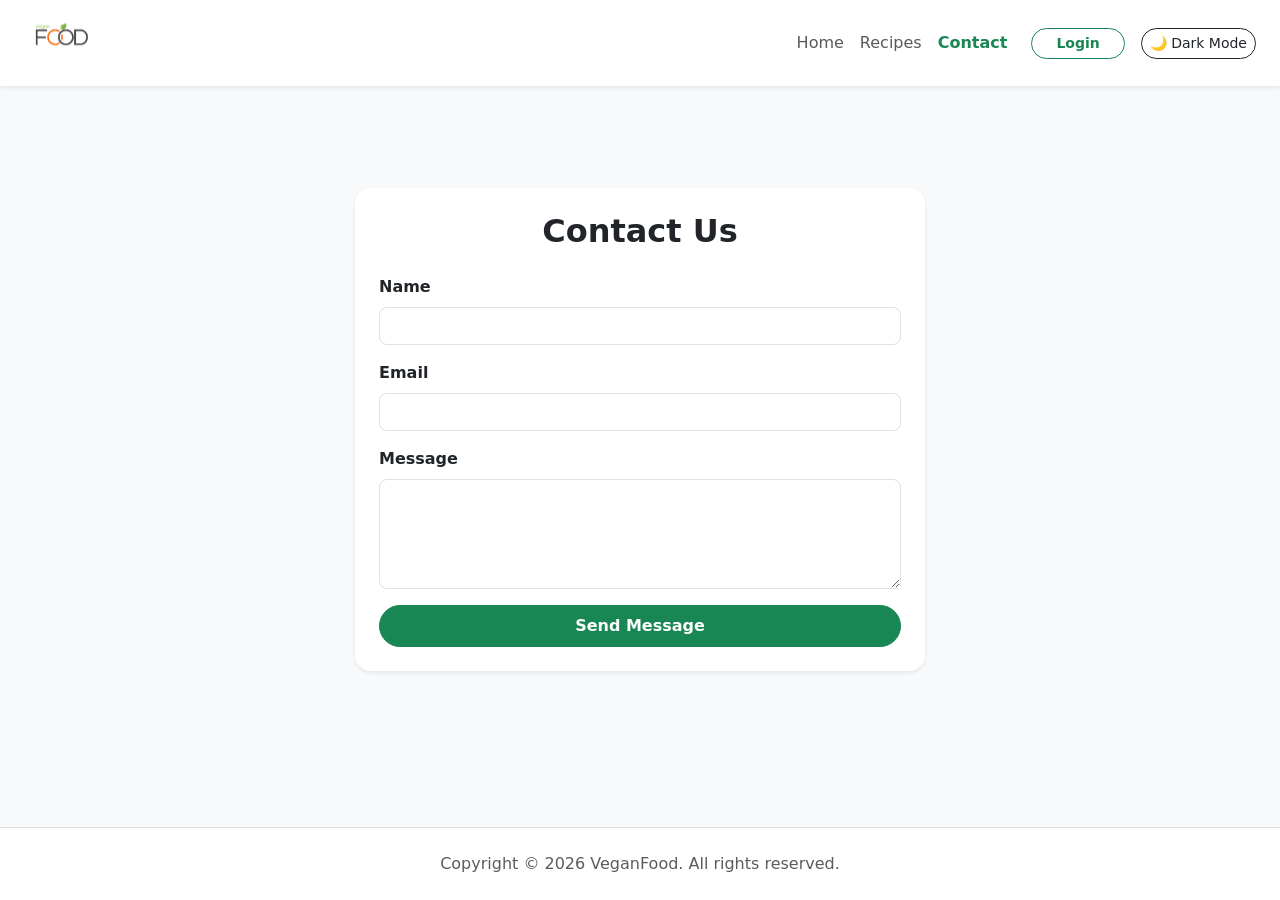
==== contact.html @ cfd67e05 "Phase 2: Core layout, styling, and JS features" ====
<!DOCTYPE html>
<html lang="en">
<head>
    <meta charset="UTF-8">
    <meta name="viewport" content="width=device-width, initial-scale=1.0">
    <title>Contact Us - VeganFood</title>
    <!-- Bootstrap 5 CSS -->
    <link href="https://cdn.jsdelivr.net/npm/bootstrap@5.3.0/dist/css/bootstrap.min.css" rel="stylesheet">
    <!-- CSS File -->
    <link rel="stylesheet" href="css/styles.css">
    <!-- Theme Switcher Script -->
    <script src="js/theme.js"></script>
</head>
<body class="bg-body-tertiary d-flex flex-column min-vh-100">

    <!-- Navigation Bar -->
    <nav class="navbar navbar-expand-lg bg-body shadow-sm">
        <div class="container-fluid px-4">
            <!-- Brand Logo -->
            <a class="navbar-brand" href="index.html">
                <img src="assets/images/logo.svg" alt="VeganFood Logo" style="height: 60px !important; width: auto !important;">
            </a>

            <!-- Mobile Header Actions (Dark Mode + Hamburger Menu Toggle) -->
            <div class="d-flex align-items-center gap-2 order-lg-last">
                <!-- Dark Mode Button -->
                <button id="themeToggleBtn" class="btn btn-outline-dark btn-sm rounded-pill">🌙 Dark Mode</button>

                <!-- Hamburger Toggler Button -->
                <button class="navbar-toggler" type="button" data-bs-toggle="collapse" data-bs-target="#navbarNav">
                    <span class="navbar-toggler-icon"></span>
                </button>
            </div>

            <!-- Collapsible Menu Items -->
            <div class="collapse navbar-collapse justify-content-end me-lg-3" id="navbarNav">
                <ul class="navbar-nav align-items-center text-center">
                    <li class="nav-item"><a class="nav-link" href="index.html">Home</a></li>
                    <li class="nav-item"><a class="nav-link" href="recipes.html">Recipes</a></li>
                    <li class="nav-item"><a class="nav-link active fw-bold text-success" href="contact.html">Contact</a></li>
                    <li class="nav-item my-2 my-lg-0 ms-lg-3">
                        <a class="btn btn-outline-success px-4 rounded-pill btn-sm fw-bold" href="login.html">Login</a>
                    </li>
                </ul>
            </div>
        </div>
    </nav>

    <!-- Contact Form -->
    <div class="container my-auto py-5">
        <div class="row justify-content-center">
            <div class="col-md-6 bg-body p-4 rounded-4 shadow-sm">
                <h2 class="text-center fw-bold mb-4">Contact Us</h2>
                <form>
                    <div class="mb-3">
                        <label class="form-label fw-semibold">Name</label>
                        <input type="text" class="form-control rounded-3" required>
                    </div>
                    <div class="mb-3">
                        <label class="form-label fw-semibold">Email</label>
                        <input type="email" class="form-control rounded-3" required>
                    </div>
                    <div class="mb-3">
                        <label class="form-label fw-semibold">Message</label>
                        <textarea class="form-control rounded-3" rows="4" required></textarea>
                    </div>
                    <button type="submit" class="btn btn-success w-100 rounded-pill py-2 fw-bold">Send Message</button>
                </form>
            </div>
        </div>
    </div>

    <!-- Footer -->
    <footer class="bg-body text-center py-4 border-top mt-auto">
        <p class="text-muted mb-0">Copyright &copy; 2026 VeganFood. All rights reserved.</p>
    </footer>

    <!-- JS Files -->
    <script src="https://cdn.jsdelivr.net/npm/bootstrap@5.3.0/dist/js/bootstrap.bundle.min.js"></script>
</body>
</html>
---- css/styles.css ----
/* Smooth Page Entrance and Exit Animations */
body {
    opacity: 0;
    transition: opacity 0.4s ease-in-out;
}

body.page-loaded {
    opacity: 1;
}

body.page-exiting {
    opacity: 0;
}

/* Staggered Entrance Animation for Recipe Cards */
@keyframes fadeInUp {
    from {
        opacity: 0;
        transform: translateY(20px) scale(0.95);
    }
    to {
        opacity: 1;
        transform: translateY(0) scale(1);
    }
}

.recipe-item {
    animation: fadeInUp 0.5s ease-out forwards;
    opacity: 0; 
}

/* Hover Effect */
.recipe-card {
    transition: transform 0.3s ease, box-shadow 0.3s ease !important;
}

.recipe-card:hover {
    transform: translateY(-6px) !important;
    box-shadow: 0 10px 20px rgba(0, 0, 0, 0.15) !important;
}
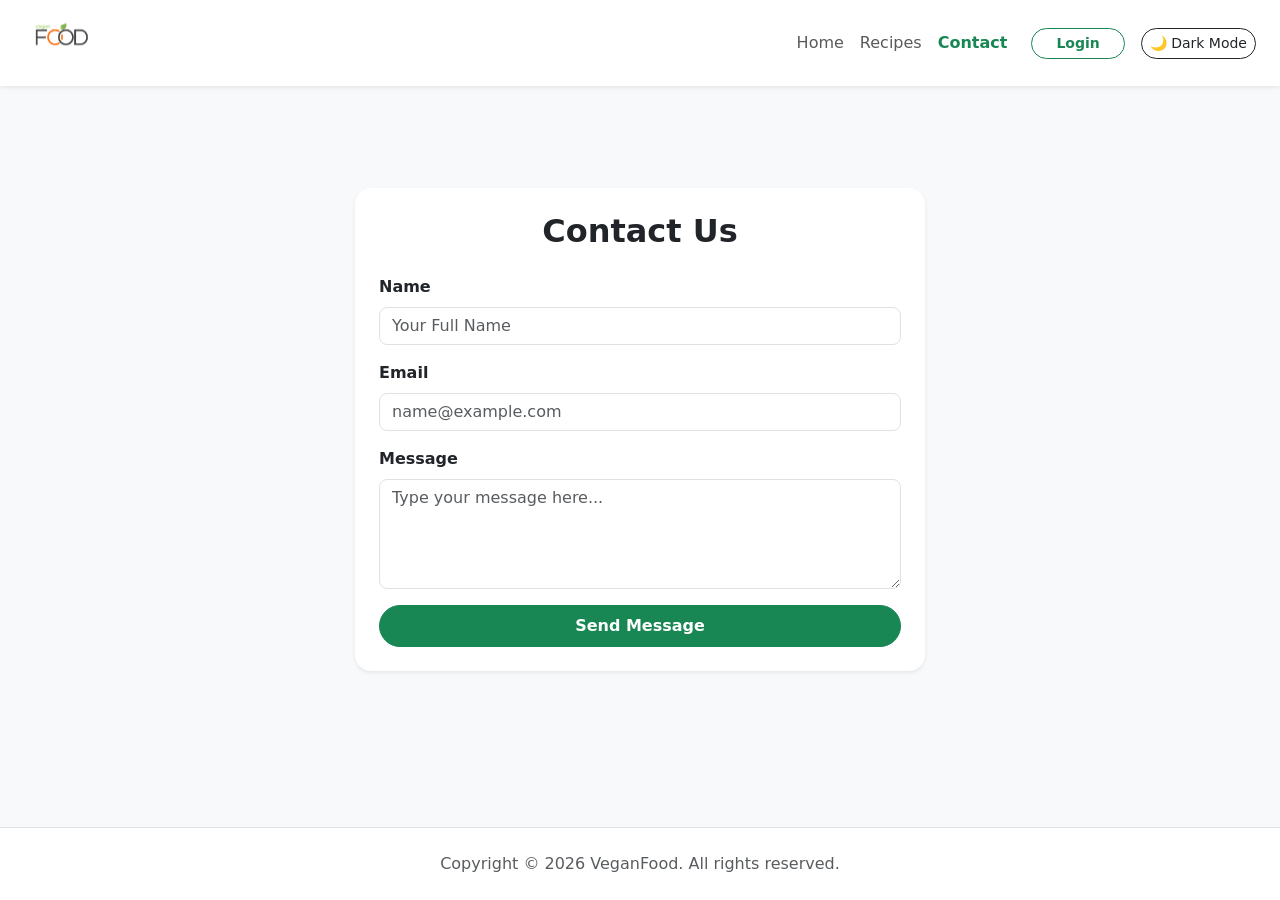
==== commit dd33f17c: "Finalize Phase 2: Add robust search validation and fix UI interaction issues" ====
--- a/contact.html
+++ b/contact.html
@@ -21,18 +21,18 @@
                 <img src="assets/images/logo.svg" alt="VeganFood Logo" style="height: 60px !important; width: auto !important;">
             </a>
 
-            <!-- Mobile Header Actions (Dark Mode + Hamburger Menu Toggle) -->
+            <!-- Mobile Header Actions -->
             <div class="d-flex align-items-center gap-2 order-lg-last">
                 <!-- Dark Mode Button -->
                 <button id="themeToggleBtn" class="btn btn-outline-dark btn-sm rounded-pill">🌙 Dark Mode</button>
 
-                <!-- Hamburger Toggler Button -->
+                <!--Toggler Button -->
                 <button class="navbar-toggler" type="button" data-bs-toggle="collapse" data-bs-target="#navbarNav">
                     <span class="navbar-toggler-icon"></span>
                 </button>
             </div>
 
-            <!-- Collapsible Menu Items -->
+            <!--Menu Items -->
             <div class="collapse navbar-collapse justify-content-end me-lg-3" id="navbarNav">
                 <ul class="navbar-nav align-items-center text-center">
                     <li class="nav-item"><a class="nav-link" href="index.html">Home</a></li>
@@ -51,18 +51,21 @@
         <div class="row justify-content-center">
             <div class="col-md-6 bg-body p-4 rounded-4 shadow-sm">
                 <h2 class="text-center fw-bold mb-4">Contact Us</h2>
-                <form>
+                <form novalidate>
                     <div class="mb-3">
                         <label class="form-label fw-semibold">Name</label>
-                        <input type="text" class="form-control rounded-3" required>
+                        <input type="text" class="form-control rounded-3" placeholder="Your Full Name" required>
+                        <div class="invalid-feedback">Please enter your name.</div>
                     </div>
                     <div class="mb-3">
                         <label class="form-label fw-semibold">Email</label>
-                        <input type="email" class="form-control rounded-3" required>
+                        <input type="email" class="form-control rounded-3" placeholder="name@example.com" required>
+                        <div class="invalid-feedback">Please enter a valid email address.</div>
                     </div>
                     <div class="mb-3">
                         <label class="form-label fw-semibold">Message</label>
-                        <textarea class="form-control rounded-3" rows="4" required></textarea>
+                        <textarea class="form-control rounded-3" rows="4" placeholder="Type your message here..." required></textarea>
+                        <div class="invalid-feedback">Please enter your message.</div>
                     </div>
                     <button type="submit" class="btn btn-success w-100 rounded-pill py-2 fw-bold">Send Message</button>
                 </form>
@@ -77,5 +80,6 @@
 
     <!-- JS Files -->
     <script src="https://cdn.jsdelivr.net/npm/bootstrap@5.3.0/dist/js/bootstrap.bundle.min.js"></script>
+    <script src="js/validation.js"></script>
 </body>
 </html>
